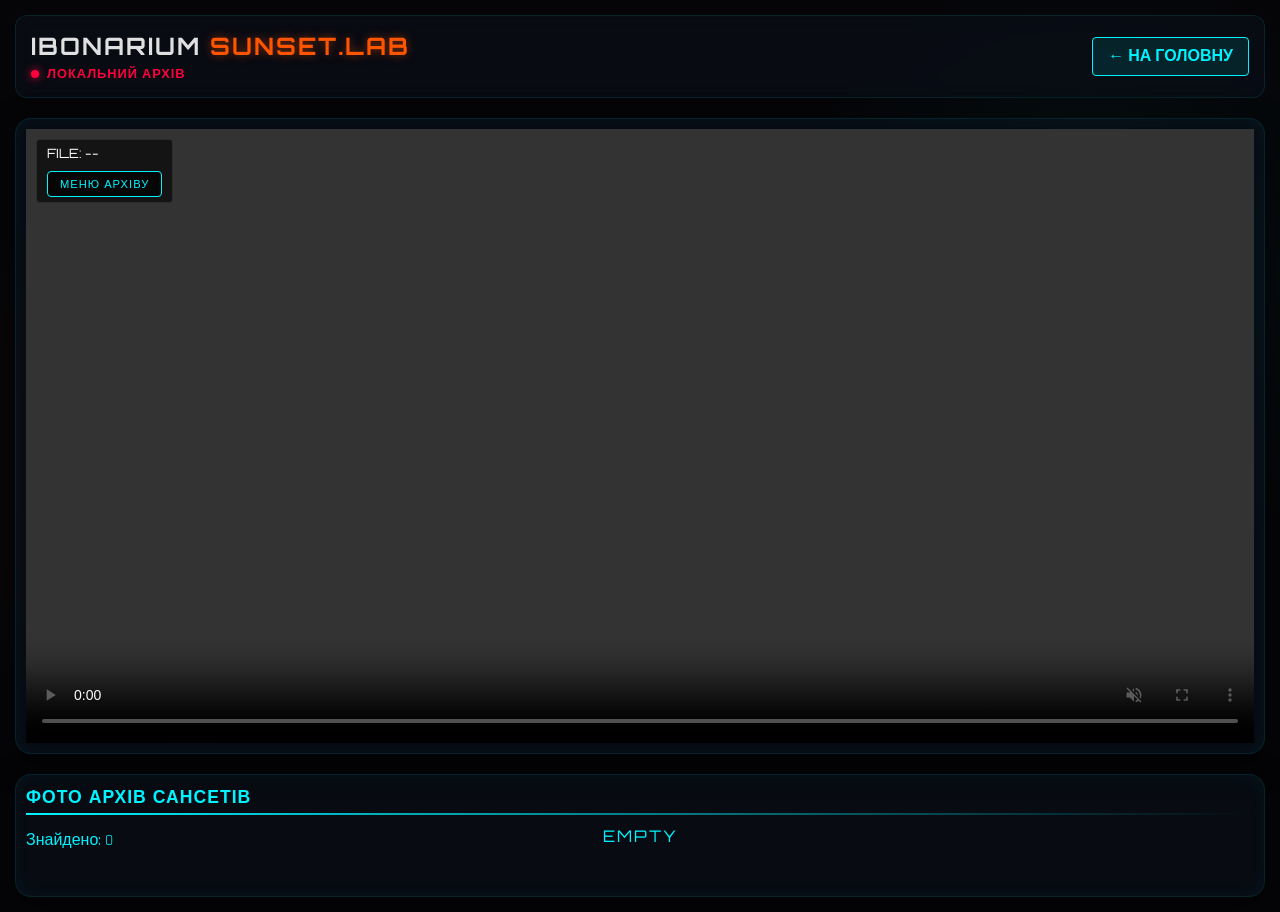
==== lab.html @ 5cf4f93b "Add files via upload" ====
<!DOCTYPE html>
<html lang="uk">
<head>
    <meta charset="UTF-8">
    <meta name="viewport" content="width=device-width, initial-scale=1.0">
    <title>IBONARIUM SUNSET LAB</title>
    <!-- Use existing styles plus lab-specific ones -->
    <link rel="stylesheet" href="css/style.css">
    <link rel="stylesheet" href="css/lab.css">
    <link href="https://fonts.googleapis.com/css2?family=Orbitron:wght@400;700;900&family=Rajdhani:wght@500;700&display=swap" rel="stylesheet">
</head>
<body>
    <div class="sitdeck-container">
        <!-- Header -->
        <header class="top-hud">
            <div class="logo-area">
                <h1>IBONARIUM <span>SUNSET.LAB</span></h1>
                <div class="status-indicator">
                    <span class="pulse"></span> ЛОКАЛЬНИЙ АРХІВ
                </div>
            </div>
            <div class="global-stats">
                <a href="index.html" class="nav-btn">← НА ГОЛОВНУ</a>
            </div>
        </header>

        <!-- Main Content -->
        <main class="main-content">
            <!-- Lab Player Workspace -->
            <div class="lab-workspace full-width">
                <!-- Video Player Section -->
                <section class="video-section lab-player-area">
                    <div class="video-wrapper glass-frame">
                        <video id="lab-video-player" controls autoplay muted>
                        </video>
                        
                        <!-- Overlay Controls -->
                        <div class="video-overlay-hud" id="video-hud">
                            <div class="hud-top-left">
                                <div id="current-video-title">FILE: --</div>
                                <!-- Collapsible Playlist Menu -->
                                <div class="playlist-wrapper" id="playlist-menu">
                                    <button id="toggle-playlist" class="mini-btn">МЕНЮ АРХІВУ</button>
                                    <aside class="compact-playlist hidden" id="compact-playlist-panel">
                                        <div class="playlist-list" id="playlist-container">
                                            <div class="loading-feed">ПОШУК ВІДЕО...</div>
                                        </div>
                                    </aside>
                                </div>
                            </div>
                        </div>
                    </div>
                </section>
            </div>
        </main>

        <!-- Gallery Section -->
        <section class="gallery-section glass-frame" style="margin-top: 20px;">
            <div class="section-header">
                <h2>ФОТО АРХІВ САНСЕТІВ</h2>
                <div class="line-deco"></div>
                <div style="font-family:'Rajdhani', sans-serif; color:#00f3ff; margin-top:5px;" id="photo-stats">Знайдено: 0</div>
            </div>
            <div class="lab-gallery-grid" id="photo-gallery-grid">
                <div class="loading-feed" style="grid-column: 1 / -1; padding: 40px;">ПОШУК ФОТО ФАЙЛІВ...</div>
            </div>
        </section>
    </div>

    <!-- Photo Modal -->
    <div id="photo-modal" class="modal photo-only-modal">
        <span class="modal-close">&times;</span>
        <div class="modal-nav nav-prev" id="modal-prev">&#10094;</div>
        <div class="modal-nav nav-next" id="modal-next">&#10095;</div>
        <div class="modal-content-clean">
            <img id="modal-img" src="" alt="Archive Photo">
        </div>
    </div>

    <script src="js/lab.js"></script>
</body>
</html>
---- css/style.css ----
:root {
    --bg-color: #050508;
    --panel-bg: rgba(10, 15, 25, 0.6);
    --glass-border: rgba(0, 255, 255, 0.1);
    --neon-blue: #00f3ff;
    --neon-orange: #ff5500;
    --neon-red: #ff003c;
    --text-main: #e0e0e0;
    --text-muted: #8a9ba8;
    --font-heading: 'Orbitron', sans-serif;
    --font-body: 'Rajdhani', sans-serif;
}

* {
    box-sizing: border-box;
    margin: 0;
    padding: 0;
}

body {
    background-color: var(--bg-color);
    color: var(--text-main);
    font-family: var(--font-body);
    min-height: 100vh;
    overflow-x: hidden;
    background-image: 
        radial-gradient(circle at 15% 50%, rgba(255, 85, 0, 0.05), transparent 25%),
        radial-gradient(circle at 85% 30%, rgba(0, 243, 255, 0.05), transparent 25%);
}

.sitdeck-container {
    display: flex;
    flex-direction: column;
    min-height: 100vh;
    padding: 15px;
    max-width: 1400px;
    margin: 0 auto;
}

/* Header */
.top-hud {
    display: flex;
    flex-direction: column;
    gap: 15px;
    margin-bottom: 20px;
    padding: 15px;
    background: var(--panel-bg);
    border: 1px solid var(--glass-border);
    border-radius: 12px;
    backdrop-filter: blur(10px);
}

@media (min-width: 768px) {
    .top-hud {
        flex-direction: row;
        justify-content: space-between;
        align-items: center;
    }
}

.logo-area h1 {
    font-family: var(--font-heading);
    font-size: 1.5rem;
    color: var(--text-main);
    letter-spacing: 2px;
    text-transform: uppercase;
    margin-bottom: 5px;
}

.logo-area h1 span {
    color: var(--neon-orange);
    text-shadow: 0 0 10px rgba(255, 85, 0, 0.5);
}

.status-indicator {
    display: flex;
    align-items: center;
    font-size: 0.8rem;
    color: var(--neon-red);
    font-weight: 700;
    letter-spacing: 1px;
}

.pulse {
    width: 8px;
    height: 8px;
    background-color: var(--neon-red);
    border-radius: 50%;
    margin-right: 8px;
    box-shadow: 0 0 10px var(--neon-red);
    animation: pulse 1.5s infinite;
}

@keyframes pulse {
    0% { opacity: 1; box-shadow: 0 0 10px var(--neon-red); }
    50% { opacity: 0.3; box-shadow: 0 0 2px var(--neon-red); }
    100% { opacity: 1; box-shadow: 0 0 10px var(--neon-red); }
}

/* Global Stats (Solar Data) */
.global-stats {
    display: flex;
    gap: 10px;
    flex-wrap: wrap;
}

.stat-box {
    background: rgba(0, 0, 0, 0.4);
    border: 1px solid rgba(0, 243, 255, 0.2);
    padding: 10px 15px;
    border-radius: 8px;
    display: flex;
    flex-direction: column;
    min-width: 100px;
}

.stat-box .label {
    font-size: 0.7rem;
    color: var(--neon-blue);
    margin-bottom: 4px;
    text-transform: uppercase;
}

.stat-box .value {
    font-family: var(--font-heading);
    font-size: 1.1rem;
    font-weight: 700;
    color: #fff;
    text-shadow: 0 0 5px rgba(255, 255, 255, 0.3);
}

/* Main Content */
.main-content {
    display: flex;
    flex-direction: column;
    gap: 20px;
}

@media (min-width: 1024px) {
    .main-content {
        display: flex;
        flex-direction: column;
        gap: 40px;
    }
    
    .video-section {
        min-width: 0;
    }
    
    .locations-section {
        max-height: 580px; /* Forced height to match video approx */
        display: flex;
        flex-direction: column;
        overflow: hidden;
    }
    
    .locations-grid {
        overflow-y: auto;
        flex: 1;
    }
}

/* Video Section */
.glass-frame {
    background: var(--panel-bg);
    border: 1px solid var(--glass-border);
    border-radius: 16px;
    padding: 10px;
    backdrop-filter: blur(10px);
    position: relative;
    box-shadow: 0 10px 30px rgba(0, 0, 0, 0.5), inset 0 0 20px rgba(0, 243, 255, 0.05);
}

#video-container {
    position: relative;
    width: 100%;
    padding-bottom: 56.25%; /* 16:9 Aspect Ratio */
    background: #000;
    border-radius: 8px;
    overflow: hidden;
}

#video-container iframe {
    position: absolute;
    top: 0;
    left: 0;
    width: 100%;
    height: 100%;
    border: none;
}

.loading-feed {
    position: absolute;
    top: 50%;
    left: 50%;
    transform: translate(-50%, -50%);
    font-family: var(--font-heading);
    color: var(--neon-blue);
    letter-spacing: 2px;
    animation: blink 1s infinite;
}

@keyframes blink {
    0%, 100% { opacity: 1; }
    50% { opacity: 0.3; }
}

.video-overlay-hud {
    position: absolute;
    top: 10px;
    left: 10px;
    right: 10px;
    bottom: 10px;
    pointer-events: none;
    z-index: 10;
}

.video-overlay-hud > div {
    position: absolute;
    background: rgba(0, 0, 0, 0.6);
    padding: 5px 10px;
    border-radius: 4px;
    font-size: 0.8rem;
    font-family: var(--font-heading);
    border: 1px solid rgba(255, 255, 255, 0.1);
    color: #fff;
    backdrop-filter: blur(4px);
}

.hud-top-left { top: 10px; left: 10px; border-left: 2px solid var(--neon-blue); }
.hud-top-right { top: 10px; right: 10px; border-right: 2px solid var(--neon-orange); }
.hud-bottom-left { bottom: 10px; left: 10px; border-left: 2px solid var(--neon-orange); color: var(--neon-orange) !important;}
.hud-bottom-right { bottom: 10px; right: 10px; color: var(--neon-red) !important; display: flex; align-items: center; gap: 5px; }
.hud-bottom-right::before {
    content: '';
    display: inline-block;
    width: 8px;
    height: 8px;
    background: var(--neon-red);
    border-radius: 50%;
}
.hud-fullscreen-btn {
    bottom: 10px; 
    right: 10px;
    width: 32px;
    height: 32px;
    display: flex;
    align-items: center;
    justify-content: center;
    font-size: 1.2rem;
    border: 1px solid var(--neon-blue) !important;
    color: var(--neon-blue) !important;
    cursor: pointer;
    transition: all 0.3s ease;
    pointer-events: auto;
    background: rgba(0, 0, 0, 0.7) !important;
    border-radius: 4px;
}

.hud-fullscreen-btn::before, .hud-fullscreen-btn::after {
    display: none !important;
}

.hud-fullscreen-btn:hover {
    background: rgba(0, 243, 255, 0.3) !important;
    box-shadow: 0 0 15px rgba(0, 243, 255, 0.6);
    transform: scale(1.05);
}

/* Locations Section */
.locations-section {
    background: var(--panel-bg);
    border: 1px solid var(--glass-border);
    border-radius: 16px;
    padding: 20px;
    backdrop-filter: blur(10px);
    display: flex;
    flex-direction: column;
}

.section-header h2 {
    font-family: var(--font-heading);
    font-size: 1.1rem;
    color: var(--neon-blue);
    letter-spacing: 1px;
    margin-bottom: 5px;
}

.line-deco {
    height: 2px;
    background: linear-gradient(90deg, var(--neon-blue), transparent);
    margin-bottom: 15px;
}

.locations-grid {
    display: flex;
    flex-direction: column;
    gap: 10px;
    overflow-y: auto;
    padding-right: 5px;
    flex: 1;
    min-height: 0;
}

@media (max-width: 767px) {
    .locations-grid {
        max-height: 300px;
    }
}

/* Custom Scrollbar */
.locations-grid::-webkit-scrollbar {
    width: 6px;
}
.locations-grid::-webkit-scrollbar-track {
    background: rgba(0,0,0,0.3);
    border-radius: 3px;
}
.locations-grid::-webkit-scrollbar-thumb {
    background: var(--neon-blue);
    border-radius: 3px;
}

.location-card {
    display: flex;
    flex-direction: row;
    align-items: center;
    background: linear-gradient(90deg, rgba(20, 25, 35, 0.8) 0%, rgba(5, 10, 15, 0.9) 100%);
    border: 1px solid rgba(255, 255, 255, 0.05);
    border-left: 3px solid rgba(255, 255, 255, 0.2);
    border-radius: 8px;
    overflow: hidden;
    cursor: pointer;
    transition: all 0.3s ease;
    padding: 6px;
    gap: 12px;
    min-height: 65px;
}

.location-card:hover {
    border-left-color: var(--neon-orange);
    background: linear-gradient(90deg, rgba(30, 35, 45, 0.9) 0%, rgba(10, 15, 25, 1) 100%);
    transform: translateX(5px);
    box-shadow: 0 4px 10px rgba(0,0,0,0.5);
}

.location-card.active {
    border-left-color: var(--neon-blue);
    background: linear-gradient(90deg, rgba(0, 50, 70, 0.8) 0%, rgba(0, 15, 25, 0.95) 100%);
    box-shadow: inset 0 0 15px rgba(0, 243, 255, 0.1);
}

.loc-thumb {
    width: 80px;
    height: 50px;
    border-radius: 4px;
    background-size: cover;
    background-position: center;
    position: relative;
    flex-shrink: 0;
    box-shadow: 0 2px 5px rgba(0,0,0,0.5);
}

.loc-quality {
    position: absolute;
    bottom: 2px;
    right: 2px;
    background: rgba(0,0,0,0.8);
    padding: 2px 4px;
    border-radius: 3px;
    font-size: 0.6rem;
    font-weight: bold;
    color: var(--neon-orange);
    border: 1px solid var(--neon-orange);
}

.loc-info {
    display: flex;
    flex-direction: column;
    justify-content: center;
    overflow: hidden;
    flex: 1;
}

.loc-city {
    font-weight: 700;
    font-size: 0.95rem;
    color: #fff;
    white-space: nowrap;
    overflow: hidden;
    text-overflow: ellipsis;
}

.loc-country {
    font-size: 0.75rem;
    color: var(--text-muted);
    white-space: nowrap;
    overflow: hidden;
    text-overflow: ellipsis;
    margin-top: 2px;
}

.loc-sunset {
    font-size: 0.7rem;
    color: var(--neon-blue);
    margin-top: 3px;
    font-family: var(--font-heading);
}

/* Alerts Ticker */
.alerts-ticker-container {
    background: rgba(20, 5, 5, 0.8);
    border: 1px solid var(--neon-red);
    border-radius: 8px;
    margin-top: 15px;
    display: flex;
    overflow: hidden;
    align-items: center;
    box-shadow: 0 0 10px rgba(255, 0, 60, 0.2);
}

.ticker-label {
    background: var(--neon-red);
    color: #fff;
    font-family: var(--font-heading);
    font-weight: 700;
    padding: 8px 15px;
    font-size: 0.8rem;
    white-space: nowrap;
    z-index: 2;
    box-shadow: 2px 0 10px rgba(0,0,0,0.5);
}

.ticker-wrap {
    flex: 1;
    overflow: hidden;
    position: relative;
    padding: 8px 0;
}

.ticker-move {
    display: inline-block;
    white-space: nowrap;
    padding-left: 100%;
    animation: ticker 25s linear infinite;
    font-family: monospace;
    color: var(--neon-orange);
    font-size: 0.9rem;
    letter-spacing: 1px;
}

@keyframes ticker {
    0% { transform: translate3d(0, 0, 0); }
    100% { transform: translate3d(-100%, 0, 0); }
}

/* Astronomy Panel */
.astronomy-panel {
    display: grid;
    grid-template-columns: 1fr;
    gap: 15px;
    margin-top: 15px;
}

@media (min-width: 768px) {
    .astronomy-panel {
        grid-template-columns: 1fr 2fr;
    }
}

.moon-widget, .map-widget {
    background: var(--panel-bg);
    border: 1px solid var(--glass-border);
    border-radius: 12px;
    padding: 15px;
    backdrop-filter: blur(10px);
}

.astronomy-panel h3 {
    font-family: var(--font-heading);
    font-size: 0.9rem;
    color: var(--neon-blue);
    margin-bottom: 15px;
    border-bottom: 1px solid rgba(0, 243, 255, 0.2);
    padding-bottom: 5px;
}

.moon-display {
    display: flex;
    align-items: center;
    gap: 20px;
}

.moon-icon {
    font-size: 4rem;
    line-height: 1;
    filter: drop-shadow(0 0 15px rgba(255, 255, 255, 0.4));
}

.moon-info {
    display: flex;
    flex-direction: column;
}

#moon-phase-name {
    font-size: 1.2rem;
    font-weight: 700;
    color: #fff;
    margin-bottom: 5px;
}

#moon-illumination {
    font-size: 0.85rem;
    color: var(--neon-blue);
    font-family: var(--font-heading);
}

#terminator-map {
    height: 200px;
    border-radius: 8px;
    border: 1px solid rgba(255, 255, 255, 0.1);
    background: #000;
}

/* Gallery Grid */
.gallery-grid {
    display: grid;
    grid-template-columns: repeat(auto-fill, minmax(240px, 1fr)); /* Automatically fills rows with 240px+ items */
    gap: 15px;
    margin-top: 25px;
    padding: 10px;
}

@media (max-width: 600px) {
    .gallery-grid {
        grid-template-columns: repeat(1, 1fr); /* 1 column on very small phones */
    }
}

.gallery-grid::-webkit-scrollbar {
    width: 6px;
}
.gallery-grid::-webkit-scrollbar-track {
    background: rgba(0,0,0,0.3);
    border-radius: 3px;
}
.gallery-grid::-webkit-scrollbar-thumb {
    background: var(--neon-blue);
    border-radius: 3px;
}

.gallery-item {
    position: relative;
    border-radius: 15px; /* More rounded corners like the image */
    overflow: hidden;
    cursor: pointer;
    aspect-ratio: 3 / 2; /* Consistent aspect ratio */
    border: 1px solid rgba(255, 255, 255, 0.05);
    transition: all 0.3s cubic-bezier(0.4, 0, 0.2, 1);
    background-color: #111;
}

.gallery-item img {
    width: 100%;
    height: 100%;
    object-fit: cover;
    transition: transform 0.5s ease;
}

.gallery-item:hover {
    border-color: var(--neon-orange);
    box-shadow: 0 0 15px rgba(255, 85, 0, 0.4);
}

.gallery-item:hover img {
    transform: scale(1.1);
}

.gallery-item .overlay-info {
    position: absolute;
    bottom: 0;
    left: 0;
    width: 100%;
    padding: 15px 10px 8px;
    background: linear-gradient(to top, rgba(0,0,0,0.8), transparent);
    color: #fff;
    font-size: 0.85rem;
    font-family: var(--font-body);
    white-space: nowrap;
    overflow: hidden;
    text-overflow: ellipsis;
    opacity: 0; /* Hidden by default */
    transform: translateY(10px);
    transition: all 0.3s ease;
}

.gallery-item:hover .overlay-info {
    opacity: 1;
    transform: translateY(0);
    color: var(--neon-blue);
}

/* Modal */
.modal {
    display: none; 
    position: fixed; 
    z-index: 1000; 
    left: 0;
    top: 0;
    width: 100%; 
    height: 100%; 
    overflow: auto; 
    background-color: rgba(0,0,0,0.85); 
    backdrop-filter: blur(5px);
}

.modal-content {
    margin: auto;
    display: block;
    max-width: 90%;
    max-height: 85%;
    position: absolute;
    top: 50%;
    left: 50%;
    transform: translate(-50%, -50%);
    border: 1px solid var(--neon-blue);
    border-radius: 12px;
    box-shadow: 0 0 50px rgba(0, 243, 255, 0.3);
    background: #000;
    animation: zoomIn 0.3s ease-out;
}

@keyframes zoomIn {
    from { transform: translate(-50%, -50%) scale(0.8); opacity: 0; }
    to { transform: translate(-50%, -50%) scale(1); opacity: 1; }
}

.modal-content img {
    width: 100%;
    height: auto;
    max-height: 75vh;
    display: block;
    border-radius: 12px 12px 0 0;
    object-fit: contain;
}

.modal-caption {
    margin: auto;
    display: block;
    width: 100%;
    text-align: center;
    color: #fff;
    padding: 15px;
    font-family: var(--font-heading);
    font-size: 1.1rem;
    background: rgba(10, 15, 25, 0.95);
    border-radius: 0 0 8px 8px;
    border-top: 1px solid rgba(0, 243, 255, 0.2);
}

.modal-close {
    position: absolute;
    top: 15px;
    right: 35px;
    color: var(--neon-blue);
    font-size: 40px;
    font-weight: bold;
    transition: 0.3s;
    cursor: pointer;
}

.modal-close:hover,
.modal-close:focus {
    color: var(--neon-red);
    text-decoration: none;
    text-shadow: 0 0 10px var(--neon-red);
}

@media only screen and (max-width: 700px){
    .modal-content {
        width: 95%;
    }
}
---- css/lab.css ----
/* Lab Specific Styles for ibonarium.sunset.lab */

.nav-btn {
    display: inline-block;
    padding: 8px 15px;
    border: 1px solid var(--neon-blue);
    color: var(--neon-blue);
    text-decoration: none;
    font-family: 'Rajdhani', sans-serif;
    font-weight: 700;
    transition: all 0.3s ease;
    border-radius: 4px;
    background: rgba(0, 243, 255, 0.1);
}

.nav-btn:hover {
    background: var(--neon-blue);
    color: #000;
    box-shadow: 0 0 15px var(--neon-blue);
}

.lab-workspace.full-width {
    grid-template-columns: 1fr;
    gap: 0;
}

.lab-player-area {
    margin-bottom: 0;
}

#lab-video-player {
    width: 100%;
    height: 100%;
    min-height: 400px;
    background: #050a10;
    display: block;
    object-fit: contain;
}

/* Compact Playlist Overlay */
.playlist-wrapper {
    margin-top: 10px;
    pointer-events: auto;
    position: relative;
    z-index: 100;
}

.mini-btn {
    background: rgba(0, 0, 0, 0.7);
    border: 1px solid var(--neon-blue);
    color: var(--neon-blue);
    font-family: 'Orbitron', sans-serif;
    font-size: 0.7rem;
    padding: 5px 12px;
    border-radius: 4px;
    cursor: pointer;
    transition: all 0.3s ease;
    text-transform: uppercase;
    letter-spacing: 1px;
}

.mini-btn:hover {
    background: var(--neon-blue);
    color: #000;
    box-shadow: 0 0 10px var(--neon-blue);
}

.compact-playlist {
    position: absolute;
    top: 35px;
    left: 0;
    width: 250px;
    max-height: 400px;
    background: rgba(5, 10, 15, 0.95);
    border: 1px solid var(--neon-blue);
    border-radius: 8px;
    backdrop-filter: blur(15px);
    display: flex;
    flex-direction: column;
    overflow: hidden;
    box-shadow: 0 10px 30px rgba(0,0,0,0.8);
    transition: all 0.3s ease;
}

.compact-playlist.hidden {
    opacity: 0;
    visibility: hidden;
    transform: translateY(-10px);
}

.playlist-list {
    flex: 1;
    overflow-y: auto;
    padding: 5px;
    display: flex;
    flex-direction: column;
    gap: 4px;
}

.playlist-item {
    padding: 8px 12px;
    background: rgba(255,255,255,0.02);
    border: 1px solid rgba(255,255,255,0.05);
    border-radius: 4px;
    cursor: pointer;
    font-family: 'Rajdhani', sans-serif;
    font-size: 0.9rem;
    color: #ccc;
    transition: all 0.2s ease;
}

.playlist-item:hover {
    background: rgba(0, 243, 255, 0.1);
    color: #fff;
}

.playlist-item.active {
    background: rgba(0, 243, 255, 0.2);
    border-color: var(--neon-blue);
    color: var(--neon-blue);
    font-weight: 700;
}

/* Photo Gallery Grid */
.lab-gallery-grid {
    display: grid;
    grid-template-columns: repeat(auto-fill, minmax(200px, 1fr));
    gap: 15px;
    padding: 10px;
    margin-top: 15px;
}

.lab-photo-item {
    position: relative;
    border-radius: 10px;
    overflow: hidden;
    cursor: pointer;
    aspect-ratio: 4 / 3;
    border: 1px solid rgba(255, 255, 255, 0.1);
    background-color: #111;
    transition: all 0.3s ease;
}

.lab-photo-item img {
    width: 100%;
    height: 100%;
    object-fit: cover;
    display: block;
    transition: transform 0.5s ease;
}

.lab-photo-item:hover {
    border-color: #00f3ff;
    box-shadow: 0 0 15px rgba(0, 243, 255, 0.3);
}

.lab-photo-item:hover img {
    transform: scale(1.05);
}

.lab-photo-overlay {
    position: absolute;
    bottom: 0;
    left: 0;
    width: 100%;
    padding: 15px 10px 8px;
    background: linear-gradient(to top, rgba(0,0,0,0.9), transparent);
    color: #fff;
    font-size: 0.85rem;
    opacity: 0;
    transition: opacity 0.3s ease;
    display: flex;
    justify-content: space-between;
    font-family: 'Rajdhani', sans-serif;
}

.lab-photo-item:hover .lab-photo-overlay {
    opacity: 1;
}

.photo-id {
    font-weight: 700;
    color: var(--neon-blue);
}

.photo-date {
    color: #ccc;
    font-size: 0.8rem;
}

/* Modal Clean View (Photos) */
.photo-only-modal .modal-content-clean {
    position: absolute;
    top: 50%;
    left: 50%;
    transform: translate(-50%, -50%);
    width: 95vw;
    height: 95vh;
    display: flex;
    align-items: center;
    justify-content: center;
}

.photo-only-modal .modal-content-clean img {
    max-width: 100%;
    max-height: 100%;
    object-fit: contain;
    border: none;
    box-shadow: 0 0 50px rgba(0, 0, 0, 0.5);
}

.modal-nav {
    position: absolute;
    top: 50%;
    transform: translateY(-50%);
    color: rgba(0, 243, 255, 0.5);
    font-size: 60px;
    font-weight: bold;
    cursor: pointer;
    user-select: none;
    z-index: 10001;
    padding: 40px;
    transition: all 0.3s ease;
}

.modal-nav:hover {
    color: #fff;
    transform: translateY(-50%) scale(1.1);
    text-shadow: 0 0 20px var(--neon-blue);
}

.nav-prev { left: 0; }
.nav-next { right: 0; }

@media (max-width: 768px) {
    .modal-nav {
        font-size: 40px;
        padding: 15px;
    }
}
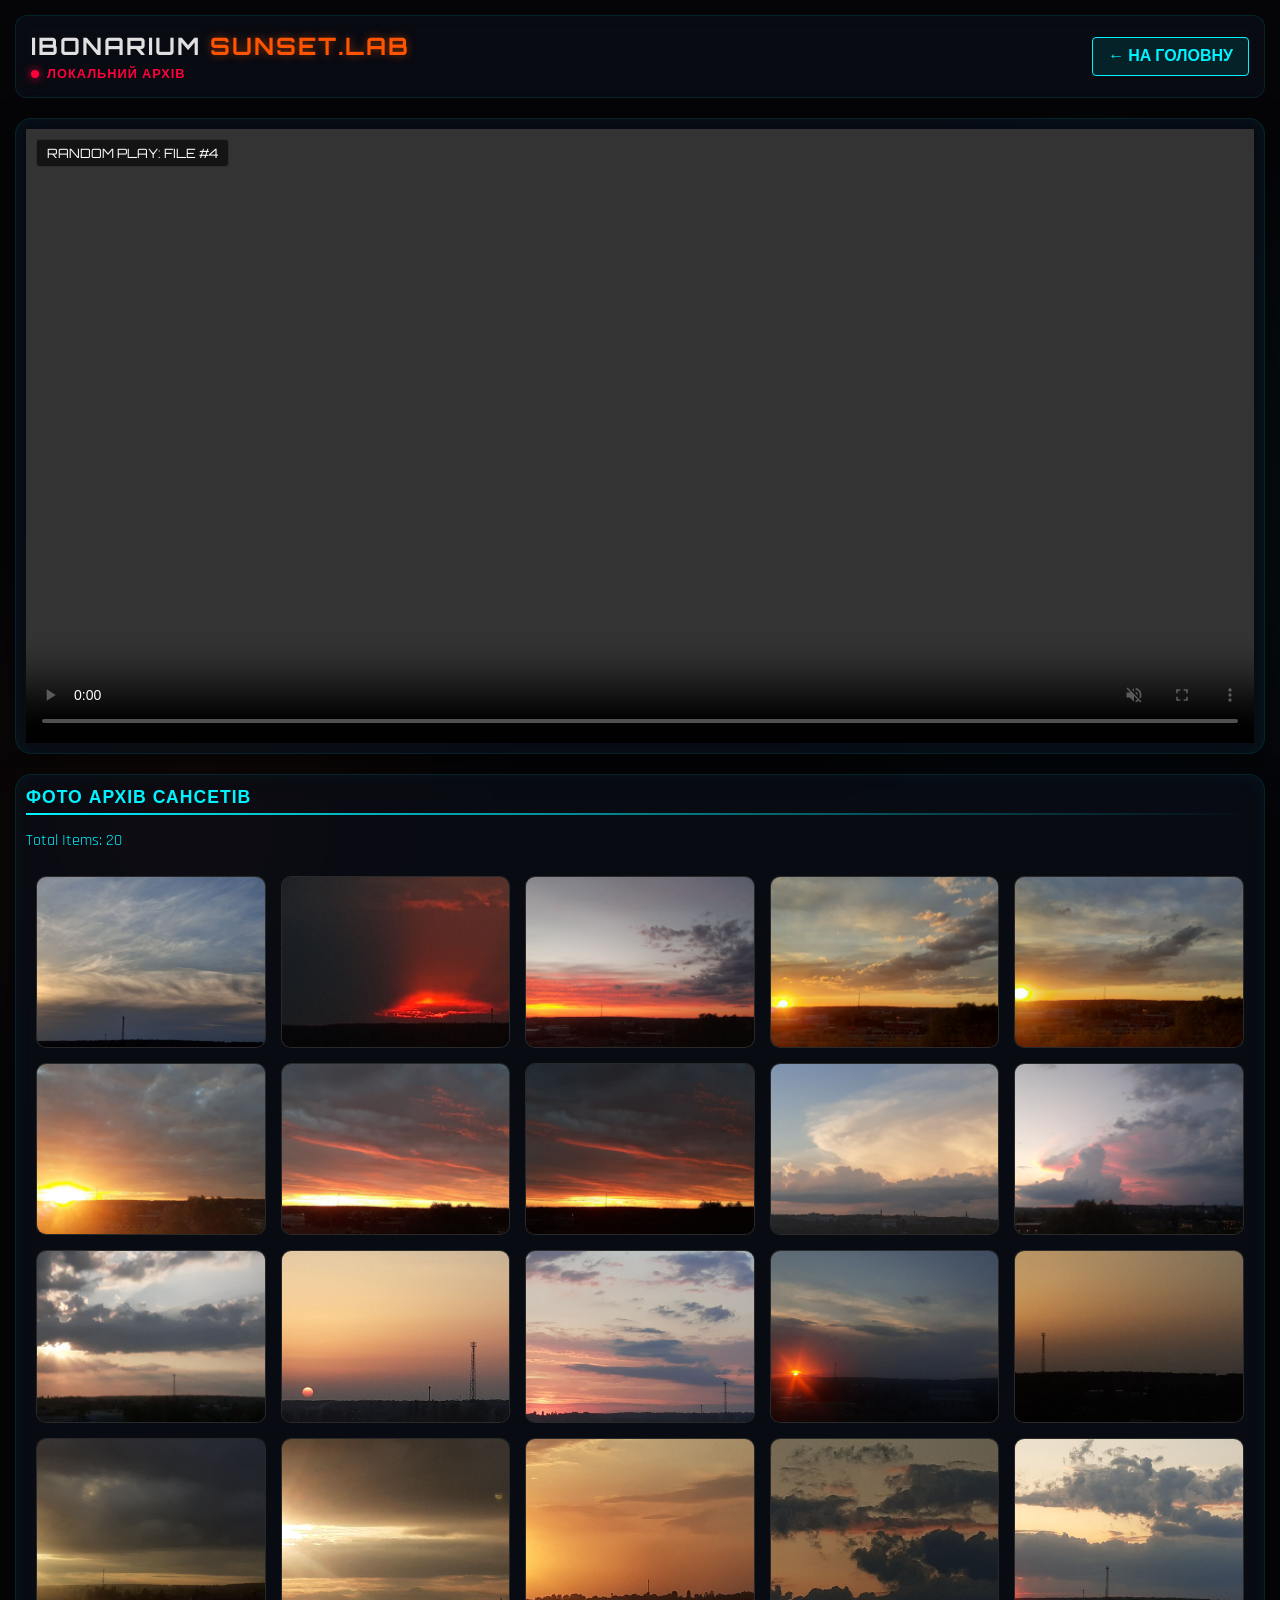
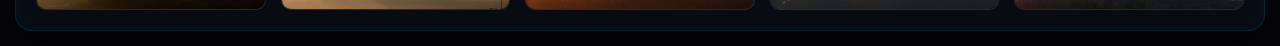
==== commit adab7e3c: "Add files via upload" ====
--- a/lab.html
+++ b/lab.html
@@ -37,16 +37,7 @@
                         <!-- Overlay Controls -->
                         <div class="video-overlay-hud" id="video-hud">
                             <div class="hud-top-left">
-                                <div id="current-video-title">FILE: --</div>
-                                <!-- Collapsible Playlist Menu -->
-                                <div class="playlist-wrapper" id="playlist-menu">
-                                    <button id="toggle-playlist" class="mini-btn">МЕНЮ АРХІВУ</button>
-                                    <aside class="compact-playlist hidden" id="compact-playlist-panel">
-                                        <div class="playlist-list" id="playlist-container">
-                                            <div class="loading-feed">ПОШУК ВІДЕО...</div>
-                                        </div>
-                                    </aside>
-                                </div>
+                                <div id="current-video-title">RANDOM PLAYBACK: ON</div>
                             </div>
                         </div>
                     </div>
--- a/css/lab.css
+++ b/css/lab.css
@@ -37,89 +37,7 @@
     object-fit: contain;
 }
 
-/* Compact Playlist Overlay */
-.playlist-wrapper {
-    margin-top: 10px;
-    pointer-events: auto;
-    position: relative;
-    z-index: 100;
-}
-
-.mini-btn {
-    background: rgba(0, 0, 0, 0.7);
-    border: 1px solid var(--neon-blue);
-    color: var(--neon-blue);
-    font-family: 'Orbitron', sans-serif;
-    font-size: 0.7rem;
-    padding: 5px 12px;
-    border-radius: 4px;
-    cursor: pointer;
-    transition: all 0.3s ease;
-    text-transform: uppercase;
-    letter-spacing: 1px;
-}
-
-.mini-btn:hover {
-    background: var(--neon-blue);
-    color: #000;
-    box-shadow: 0 0 10px var(--neon-blue);
-}
-
-.compact-playlist {
-    position: absolute;
-    top: 35px;
-    left: 0;
-    width: 250px;
-    max-height: 400px;
-    background: rgba(5, 10, 15, 0.95);
-    border: 1px solid var(--neon-blue);
-    border-radius: 8px;
-    backdrop-filter: blur(15px);
-    display: flex;
-    flex-direction: column;
-    overflow: hidden;
-    box-shadow: 0 10px 30px rgba(0,0,0,0.8);
-    transition: all 0.3s ease;
-}
-
-.compact-playlist.hidden {
-    opacity: 0;
-    visibility: hidden;
-    transform: translateY(-10px);
-}
-
-.playlist-list {
-    flex: 1;
-    overflow-y: auto;
-    padding: 5px;
-    display: flex;
-    flex-direction: column;
-    gap: 4px;
-}
-
-.playlist-item {
-    padding: 8px 12px;
-    background: rgba(255,255,255,0.02);
-    border: 1px solid rgba(255,255,255,0.05);
-    border-radius: 4px;
-    cursor: pointer;
-    font-family: 'Rajdhani', sans-serif;
-    font-size: 0.9rem;
-    color: #ccc;
-    transition: all 0.2s ease;
-}
-
-.playlist-item:hover {
-    background: rgba(0, 243, 255, 0.1);
-    color: #fff;
-}
-
-.playlist-item.active {
-    background: rgba(0, 243, 255, 0.2);
-    border-color: var(--neon-blue);
-    color: var(--neon-blue);
-    font-weight: 700;
-}
+/* Compact Playlist Overlay Removed - Layout Simplified */
 
 /* Photo Gallery Grid */
 .lab-gallery-grid {
@@ -189,44 +107,51 @@
 }
 
 /* Modal Clean View (Photos) */
+.photo-only-modal {
+    background-color: rgba(0, 0, 0, 0.98); /* Almost full black */
+}
+
 .photo-only-modal .modal-content-clean {
     position: absolute;
-    top: 50%;
-    left: 50%;
-    transform: translate(-50%, -50%);
-    width: 95vw;
-    height: 95vh;
+    top: 0;
+    left: 0;
+    width: 100vw;
+    height: 100vh;
     display: flex;
     align-items: center;
     justify-content: center;
+    border: none;
+    box-shadow: none;
+    background: transparent;
 }
 
 .photo-only-modal .modal-content-clean img {
-    max-width: 100%;
-    max-height: 100%;
+    max-width: 98vw;
+    max-height: 98vh;
     object-fit: contain;
-    border: none;
-    box-shadow: 0 0 50px rgba(0, 0, 0, 0.5);
+    border: none; 
+    box-shadow: none;
+    outline: none;
+    border-radius: 0;
 }
 
 .modal-nav {
     position: absolute;
     top: 50%;
     transform: translateY(-50%);
-    color: rgba(0, 243, 255, 0.5);
-    font-size: 60px;
-    font-weight: bold;
+    color: rgba(255, 255, 255, 0.2);
+    font-size: 80px;
+    font-weight: 300;
     cursor: pointer;
     user-select: none;
     z-index: 10001;
-    padding: 40px;
+    padding: 60px;
     transition: all 0.3s ease;
 }
 
 .modal-nav:hover {
     color: #fff;
     transform: translateY(-50%) scale(1.1);
-    text-shadow: 0 0 20px var(--neon-blue);
 }
 
 .nav-prev { left: 0; }
